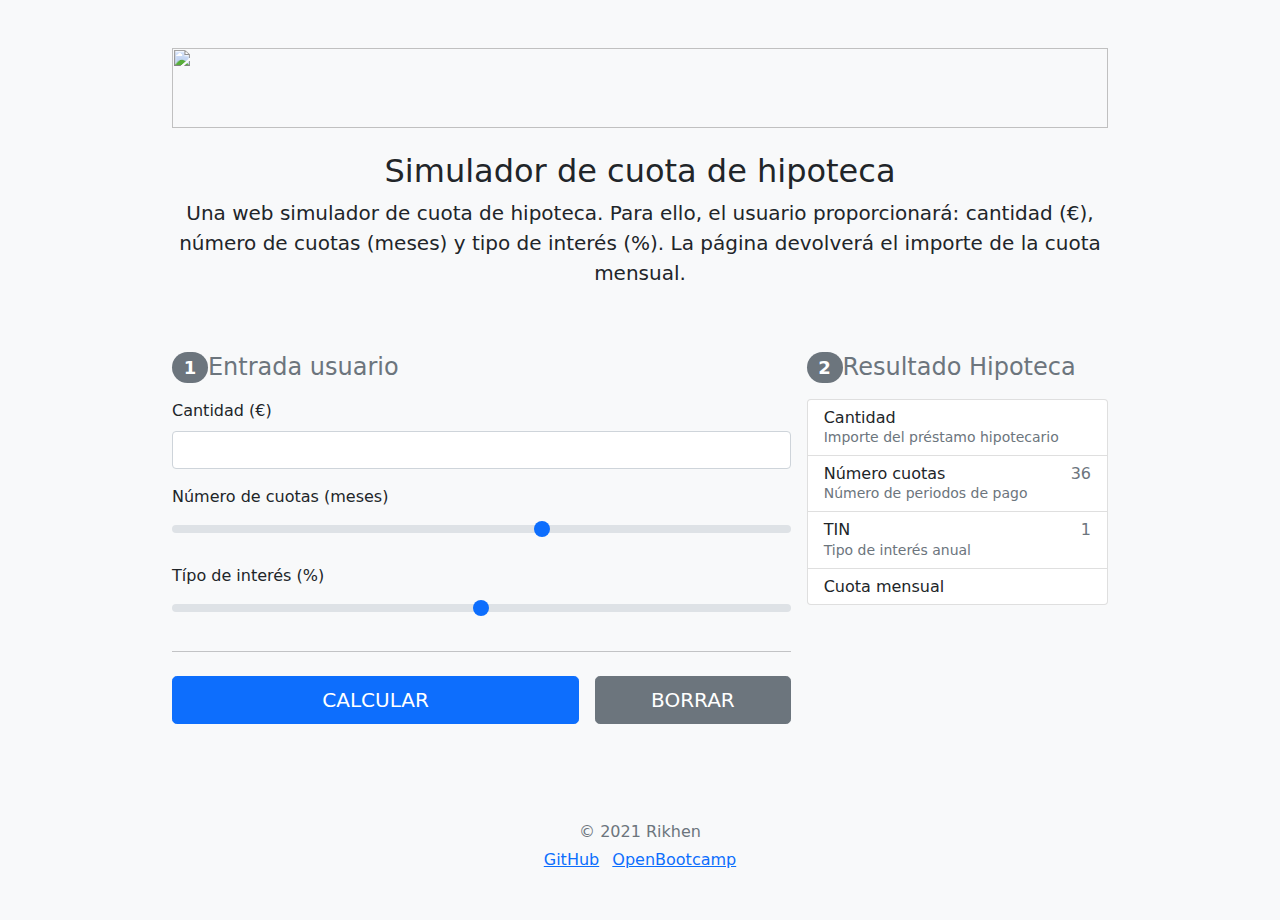
==== 11_Retos Diarios/reto-diario-02/index.html @ f6c48a33 "Added reto-diario-02 files" ====
<!DOCTYPE html>
<html lang="addEventListener">
    <head>
        <meta charset="utf-8">
        <meta name="viewport" content="width=device-width, initial-scale=1">
        <meta name="description" content="">
        <title>Simulador de cuota de hipoteca - OpenBootcamp</title>
        <!-- Bootstrap CSS -->
        <link href="assets/css/bootstrap.min.css" rel="stylesheet">
        <!-- Custom styles -->
        <link href="assets/css/form-validation.css" rel="stylesheet">
    </head>
    <body class="bg-light">
        <div class="container">
            <main>
                <div class="py-5 text-center">
                    <img class="d-block mx-auto mb-4" src="https://open-bootcamp.com/plasmic/open_bootcamp/images/logoOb2.svg" alt="" width="100%" height="80">
                    <h2>Simulador de cuota de hipoteca</h2>
                    <p class="lead">Una web simulador de cuota de hipoteca. Para ello, el usuario proporcionará: cantidad (€), número de cuotas (meses) y tipo de interés (%). La página devolverá el importe de la cuota mensual. </p>
                </div>
                <div class="row g-3">
                    <div class="col-md-5 col-lg-4 order-md-last">
                        <h4 class="d-flex justify-content-left align-items-center mb-3"><span class="badge bg-secondary rounded-pill">2</span> <span class="pl-4 text-muted">Resultado Hipoteca</span></h4>
                        <ul class="list-group mb-3">
                            <li class="list-group-item d-flex justify-content-between lh-sm">
                                <div>
                                    <h6 class="my-0">Cantidad</h6>
                                    <small class="text-muted">Importe del préstamo hipotecario</small>
                                </div>
                                <span id="amount" class="text-muted"></span>
                            </li>
                            <li class="list-group-item d-flex justify-content-between lh-sm">
                                <div>
                                    <h6 class="my-0">Número cuotas</h6>
                                    <small class="text-muted">Número de periodos de pago</small>
                                </div>
                                <span id="months" class="text-muted"></span>
                            </li>
                            <li class="list-group-item d-flex justify-content-between lh-sm">
                                <div>
                                    <h6 class="my-0">TIN</h6>
                                    <small class="text-muted">Tipo de interés anual</small>
                                </div>
                                <span id="interestRate" class="text-muted"></span>
                            </li>
                            <li class="list-group-item d-flex justify-content-between lh-sm">
                                <div>
                                    <h6 class="my-0">Cuota mensual</h6>
                                </div>
                                <span id="monthlyRate" class="text"></span>
                            </li>
                        </ul>
                    </div>
                    <div class="col-md-7 col-lg-8">
                        <h4 class="d-flex justify-content-left align-items-center mb-3 text-muted"><span class="badge bg-secondary rounded-pill">1</span>Entrada usuario </h4>
                        <form id="calculator-form" class="needs-validation" novalidate="" onsubmit="return false">
                            <div class="row g-3">
                                <div class="col-12">
                                    <label for="amountInput" class="form-label">Cantidad (€)</label>
                                    <input type="text" class="form-control" id="amountInput" placeholder="" value="" required="">
                                    <div class="invalid-feedback">
                                        Se requiere una cantidad válida.
</div>
                                </div>
                                <div class="col-12">
                                    <label for="monthsInput" class="form-label">Número de cuotas (meses)</label>
                                    <input type="range" class="form-range" min="0" max="60" step="12" id="monthsInput">
                                </div>                                 
                                <div class="col-12">
                                    <label for="interestRateInput" class="form-label">Típo de interés (%)</label>
                                    <input type="range" class="form-range" min="0" max="2" step="0.1" id="interestRateInput">
                                </div>
                            </div>
                            <hr class="my-4">
                            <div class="row g-3">
                                <div class="col-md-8">
                                    <button type="submit" id="calculateRateBtn" class="w-100 btn btn-primary btn-lg">CALCULAR</button>
                                </div>
                                <div class="col-md-4">
                                    <button type="button" id="resetFormBtn" class="w-100 btn btn-secondary btn-lg" value="reset" onclick="resetForm()">BORRAR</button>
                                </div>
                            </div>
                        </form>
                    </div>
                </div>
            </main>
            <footer class="my-5 pt-5 text-muted text-center text-small">
                <p class="mb-1">&copy; 2021 Rikhen</p>
                <ul class="list-inline">
                    <li class="list-inline-item">
                        <a href="#">GitHub</a>
                    </li>
                    <li class="list-inline-item">
                        <a href="#">OpenBootcamp</a>
                    </li>
                </ul>
            </footer>
        </div>
        <script src="assets/js/calculator.js"></script>
        <script src="assets/js/popper.min.js"></script>
        <script src="assets/js/bootstrap.min.js"></script>
        <script>
        // Example starter JavaScript for disabling form submissions if there are invalid fields
        (function () {
            'use strict'

            // Fetch all the forms we want to apply custom Bootstrap validation styles to
            var forms = document.querySelectorAll('.needs-validation')

            // Loop over them and prevent submission
            Array.prototype.slice.call(forms)
                .forEach(function (form) {
                    form.addEventListener('submit', function (event) {
                        if (!form.checkValidity()) {
                            event.preventDefault()
                            event.stopPropagation()
                        }
                        form.classList.add('was-validated')
						calculateMonthlyRate();
                    }, false)
                })
        })()
		</script>
        <script>
			function resetForm() {
				document.getElementById('calculator-form').reset();
				document.getElementById('monthsInput').value = 0;
				document.getElementById('interestRateInput').value = 0;
				document.getElementById('amount').innerHTML = "";
				document.getElementById('months').innerHTML = "";
				document.getElementById('interestRate').innerHTML = "";
				document.getElementById('monthlyRate').innerHTML = "";
			}
		</script>
    </body>
---- 11_Retos Diarios/reto-diario-02/assets/css/form-validation.css ----
.container {
  max-width: 960px;
}
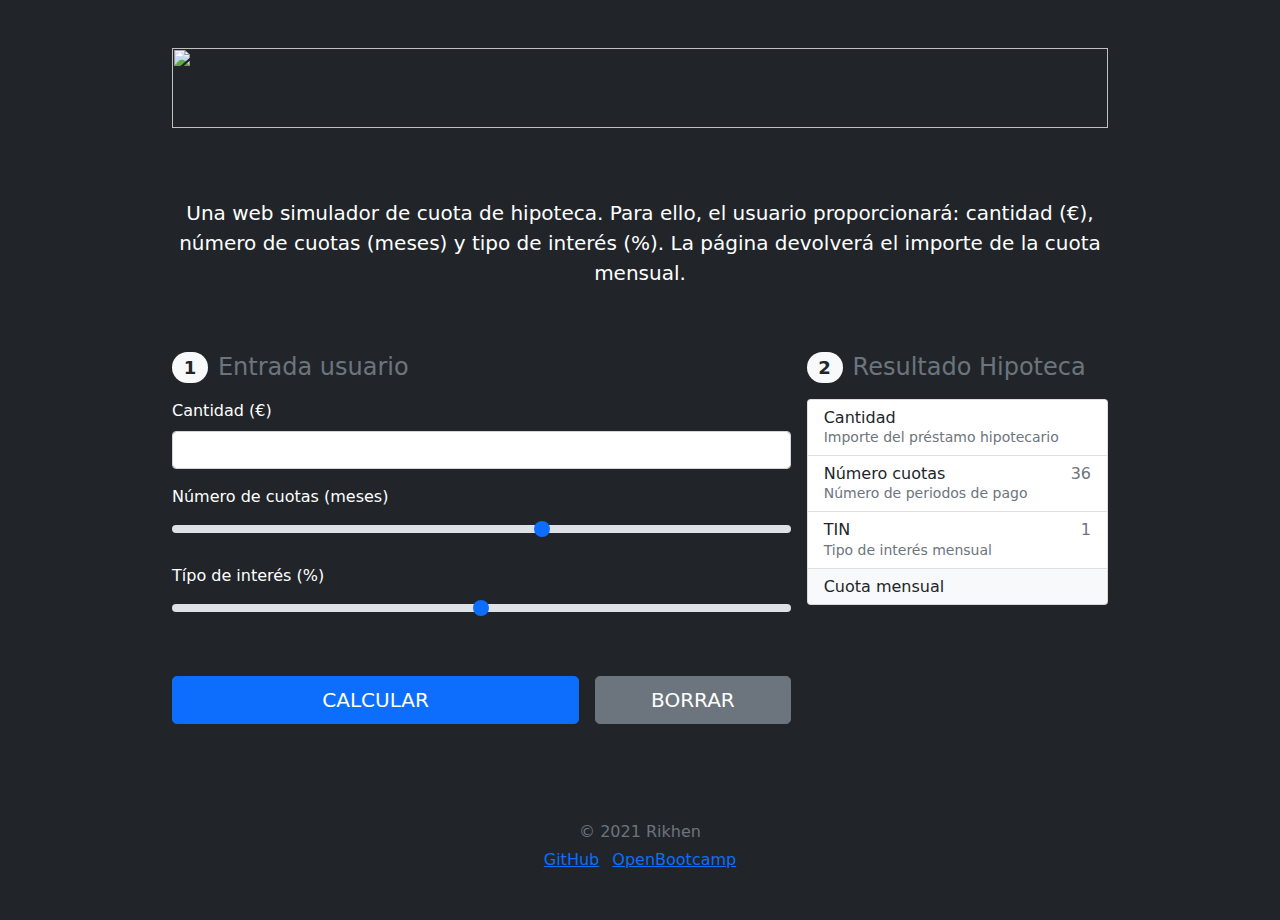
==== commit fc1605f0: "Updated code" ====
--- a/11_Retos Diarios/reto-diario-02/index.html
+++ b/11_Retos Diarios/reto-diario-02/index.html
@@ -8,19 +8,19 @@
         <!-- Bootstrap CSS -->
         <link href="assets/css/bootstrap.min.css" rel="stylesheet">
         <!-- Custom styles -->
-        <link href="assets/css/form-validation.css" rel="stylesheet">
+        <link href="assets/css/custom.css" rel="stylesheet">
     </head>
-    <body class="bg-light">
+    <body class="bg-dark">
         <div class="container">
             <main>
                 <div class="py-5 text-center">
                     <img class="d-block mx-auto mb-4" src="https://open-bootcamp.com/plasmic/open_bootcamp/images/logoOb2.svg" alt="" width="100%" height="80">
                     <h2>Simulador de cuota de hipoteca</h2>
-                    <p class="lead">Una web simulador de cuota de hipoteca. Para ello, el usuario proporcionará: cantidad (€), número de cuotas (meses) y tipo de interés (%). La página devolverá el importe de la cuota mensual. </p>
+                    <p class="lead text-white">Una web simulador de cuota de hipoteca. Para ello, el usuario proporcionará: cantidad (€), número de cuotas (meses) y tipo de interés (%). La página devolverá el importe de la cuota mensual. </p>
                 </div>
                 <div class="row g-3">
                     <div class="col-md-5 col-lg-4 order-md-last">
-                        <h4 class="d-flex justify-content-left align-items-center mb-3"><span class="badge bg-secondary rounded-pill">2</span> <span class="pl-4 text-muted">Resultado Hipoteca</span></h4>
+                        <h4 class="d-flex justify-content-left align-items-center mb-3"><span class="badge bg-light rounded-pill step-pill text-dark">2</span> <span class="text-muted">Resultado Hipoteca</span></h4>
                         <ul class="list-group mb-3">
                             <li class="list-group-item d-flex justify-content-between lh-sm">
                                 <div>
@@ -39,11 +39,11 @@
                             <li class="list-group-item d-flex justify-content-between lh-sm">
                                 <div>
                                     <h6 class="my-0">TIN</h6>
-                                    <small class="text-muted">Tipo de interés anual</small>
+                                    <small class="text-muted">Tipo de interés mensual</small>
                                 </div>
                                 <span id="interestRate" class="text-muted"></span>
                             </li>
-                            <li class="list-group-item d-flex justify-content-between lh-sm">
+                            <li class="list-group-item d-flex justify-content-between lh-sm bg-light">
                                 <div>
                                     <h6 class="my-0">Cuota mensual</h6>
                                 </div>
@@ -52,22 +52,22 @@
                         </ul>
                     </div>
                     <div class="col-md-7 col-lg-8">
-                        <h4 class="d-flex justify-content-left align-items-center mb-3 text-muted"><span class="badge bg-secondary rounded-pill">1</span>Entrada usuario </h4>
+                        <h4 class="d-flex justify-content-left align-items-center mb-3 text-muted"><span class="badge bg-light rounded-pill step-pill text-dark">1</span>Entrada usuario </h4>
                         <form id="calculator-form" class="needs-validation" novalidate="" onsubmit="return false">
                             <div class="row g-3">
                                 <div class="col-12">
-                                    <label for="amountInput" class="form-label">Cantidad (€)</label>
+                                    <label for="amountInput" class="form-label text-white">Cantidad (€)</label>
                                     <input type="text" class="form-control" id="amountInput" placeholder="" value="" required="">
                                     <div class="invalid-feedback">
                                         Se requiere una cantidad válida.
 </div>
                                 </div>
                                 <div class="col-12">
-                                    <label for="monthsInput" class="form-label">Número de cuotas (meses)</label>
+                                    <label for="monthsInput" class="form-label text-white">Número de cuotas (meses)</label>
                                     <input type="range" class="form-range" min="0" max="60" step="12" id="monthsInput">
                                 </div>                                 
                                 <div class="col-12">
-                                    <label for="interestRateInput" class="form-label">Típo de interés (%)</label>
+                                    <label for="interestRateInput" class="form-label text-white">Típo de interés (%)</label>
                                     <input type="range" class="form-range" min="0" max="2" step="0.1" id="interestRateInput">
                                 </div>
                             </div>
@@ -88,10 +88,10 @@
                 <p class="mb-1">&copy; 2021 Rikhen</p>
                 <ul class="list-inline">
                     <li class="list-inline-item">
-                        <a href="#">GitHub</a>
+                        <a href="https://github.com/rikhen/OpenBootcampPublic/tree/main/11_Retos%20Diarios/reto-diario-02">GitHub</a>
                     </li>
                     <li class="list-inline-item">
-                        <a href="#">OpenBootcamp</a>
+                        <a href="https://open-bootcamp.com/">OpenBootcamp</a>
                     </li>
                 </ul>
             </footer>
--- a/11_Retos Diarios/reto-diario-02/assets/css/custom.css
+++ b/11_Retos Diarios/reto-diario-02/assets/css/custom.css
@@ -0,0 +1,9 @@
+/* Step numeration pills */
+.step-pill {
+    margin-right: 10px;
+}
+
+/* Form validation */
+.container {
+    max-width: 960px;
+}
